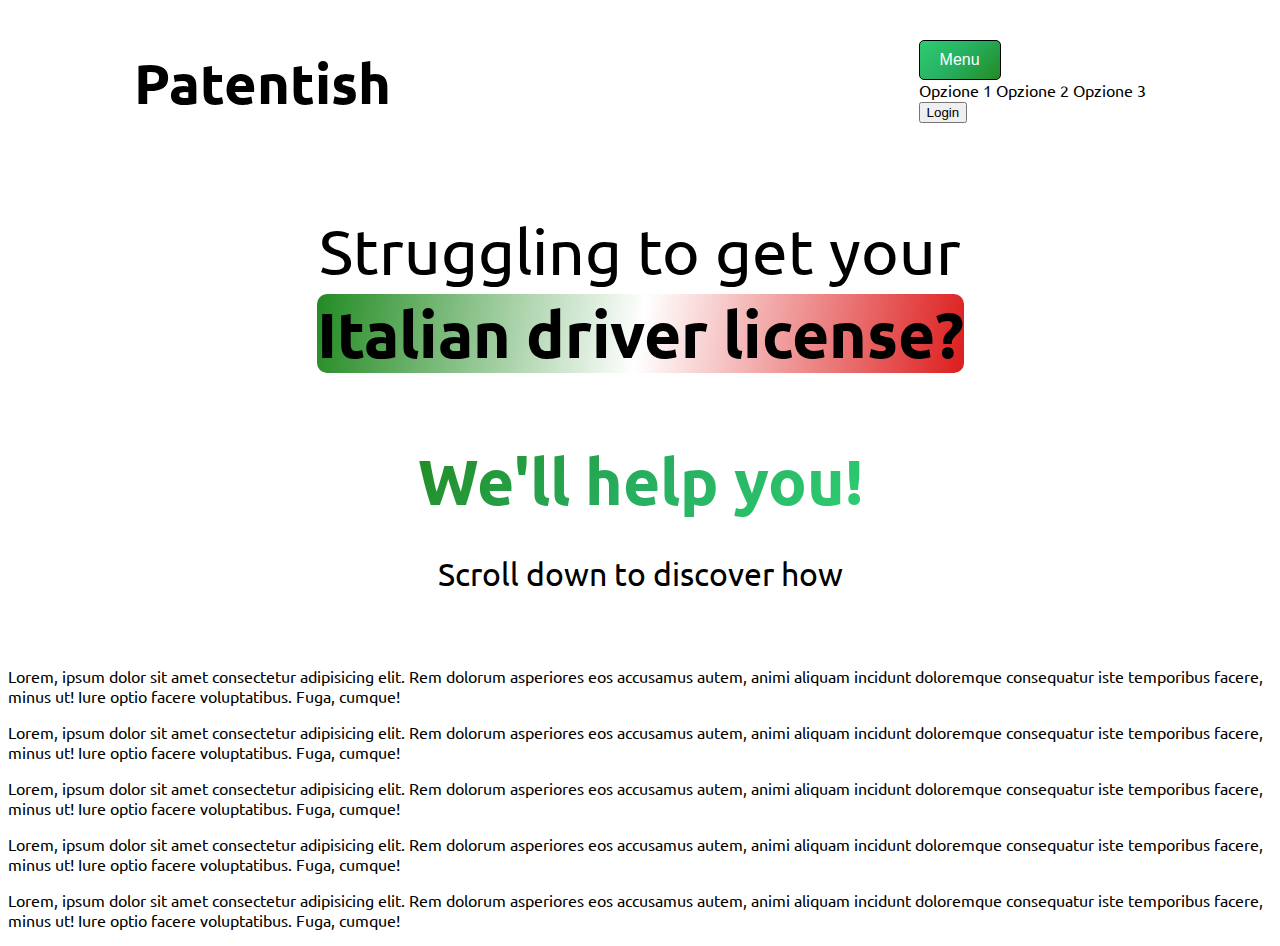
==== file.html @ d967818e "working on the header - desktop part only" ====
<!DOCTYPE html>
<html lang="en">

<head>
    <meta charset="UTF-8">
    <meta name="viewport" content="width=device-width, initial-scale=1.0">
    <title>Patentish</title>
    <link rel="stylesheet" href="/assets/desktop.css">
    <link rel="stylesheet" href="/assets/tablet.css">
    <link rel="stylesheet" href="/assets/mobile.css">
    <link rel="preconnect" href="https://fonts.googleapis.com">
    <link rel="preconnect" href="https://fonts.gstatic.com" crossorigin>
    <link
        href="https://fonts.googleapis.com/css2?family=Ubuntu:ital,wght@0,300;0,400;0,500;0,700;1,300;1,400;1,500;1,700&display=swap"
        rel="stylesheet">
</head>

<body>
    <header>
        <nav>
            <div class="nav">
                <h1>Patentish</h1>
                <div class="nav-container">
                    <div class="menu-container">
                        <button class="button">Menu</button>
                        <div class="dropdown-menu">
                            <a href="#">Opzione 1</a>
                            <a href="#">Opzione 2</a>
                            <a href="#">Opzione 3</a>
                        </div>
                        <button id="login-button"><a href="#">Login</a></button>
                    </div>
                </div>
            </div>
        </nav>
    </header>

    <main>
        <section class="title-container">
            <h2>Struggling to get your <br> <span class="italian">Italian driver license?</span> </h2>
            <div class="title2">
                <h3><span class="special-effect">We'll help
                        you! </span><br><span id="title1">Scroll down to discover how</span> </h3>
            </div>
        </section>

        <section>
            <p>Lorem, ipsum dolor sit amet consectetur adipisicing elit. Rem dolorum asperiores eos accusamus autem,
                animi aliquam incidunt doloremque consequatur iste temporibus facere, minus ut! Iure optio facere
                voluptatibus. Fuga, cumque!</p>
            <p>Lorem, ipsum dolor sit amet consectetur adipisicing elit. Rem dolorum asperiores eos accusamus autem,
                animi aliquam incidunt doloremque consequatur iste temporibus facere, minus ut! Iure optio facere
                voluptatibus. Fuga, cumque!</p>
            <p>Lorem, ipsum dolor sit amet consectetur adipisicing elit. Rem dolorum asperiores eos accusamus autem,
                animi aliquam incidunt doloremque consequatur iste temporibus facere, minus ut! Iure optio facere
                voluptatibus. Fuga, cumque!</p>
            <p>Lorem, ipsum dolor sit amet consectetur adipisicing elit. Rem dolorum asperiores eos accusamus autem,
                animi aliquam incidunt doloremque consequatur iste temporibus facere, minus ut! Iure optio facere
                voluptatibus. Fuga, cumque!</p>
            <p>Lorem, ipsum dolor sit amet consectetur adipisicing elit. Rem dolorum asperiores eos accusamus autem,
                animi aliquam incidunt doloremque consequatur iste temporibus facere, minus ut! Iure optio facere
                voluptatibus. Fuga, cumque!</p>
        </section>




        <article>



</body>

</html>
---- assets/desktop.css ----
@media (min-width: 1025px) {

    body {
        font-family: "Ubuntu", Verdana, "Geneva", Tahoma, sans-serif;
    }

    /* HEADER */

    /* NAVIGATION BAR */

    .header-background-picture {
        background-image: url(/foto-pictures/sfondo.PNG);
        background-size: cover;
        background-position: center;
        background-attachment: fixed;
        height: 100vh;
        /* o qualsiasi altra altezza desiderata */
    }

    .nav {
        display: flex;
        justify-content: space-between;
        align-items: center;
        padding: 0 10%;
    }

    .nav-container a {
        color: black;
        text-decoration: none;
    }

    h1 {
        background: black;
        /*linear-gradient(135deg, #228B22, #27ae60, #2ecc71); */
        font-weight: bold;
        -webkit-background-clip: text;
        background-clip: text;
        color: transparent;
        font-size: 3.5em;
    }

    .button {
        display: inline-block;
        padding: 10px 20px;
        font-size: 16px;
        color: #ffffff;
        background: linear-gradient(135deg, #2ecc71, #27ae60, #228B22);
        border: #000000 solid 1px;
        border-radius: 5px;
        text-align: center;
        text-decoration: none;
        cursor: pointer;
    }

    #white-button {
        display: inline-block;
        padding: 10px 20px;
        font-size: 16px;
        border: #000000 solid 1px;
        border-radius: 5px;
        background-color: #ffffff;
    }

    #red-button {
        display: inline-block;
        padding: 10px 20px;
        font-size: 16px;
        color: #ffffff !important;
        background: linear-gradient(135deg, #d75454, #d22727, #d40000);
        border: #000000 solid 1px;
        border-radius: 5px;
        text-align: center;
        text-decoration: none;
        cursor: pointer;
    }


    /* TITOLO */

    #title1 {
        font-size: 0.5em;
        font-weight: normal;
    }

    .title-container {
        text-align: center;
    }

    h2 {
        font-size: 4em;
        font-weight: normal;
        line-height: 130%;
    }

    h3 {
        font-size: 4em;
        font-weight: bold;

    }

    .italian {
        background: linear-gradient(100deg, #228B22, #ffffff, #dd1d1d);
        border-radius: 10px;
        font-weight: bold;
    }

    .special-effect {
        background: linear-gradient(135deg, #228B22, #27ae60, #2ecc71);
        font-weight: bold;
        -webkit-background-clip: text;
        background-clip: text;
        color: transparent;
        margin-bottom: 0;
    }


    /* STUPID ARROW */

    .down-arrow {
        position: absolute;
        top: calc(100vh - 60px);
        left: calc(50% - 14px);
        width: 0;
        height: 30px;
        border: 2px solid;
        border-radius: 2px;
        display: inline-block;
        animation: jumpInfinite 1.5s infinite;
    }

    .down-arrow:after {
        content: " ";
        position: absolute;
        top: 12px;
        /* Posiziona la punta alla fine del corpo */
        left: -10px;
        /* Centra la freccia */
        width: 16px;
        height: 16px;
        border-bottom: 4px solid;
        border-right: 4px solid;
        border-radius: 4px;
        transform: rotateZ(45deg);
    }

    @keyframes jumpInfinite {
        0% {
            transform: translateY(0);
        }

        50% {
            transform: translateY(20px);
        }

        100% {
            transform: translateY(0);
        }
    }

}
---- assets/tablet.css ----
@media (min-width: 769px) and (max-width: 1024px) {}
---- assets/mobile.css ----
@media (max-width: 768px) {}
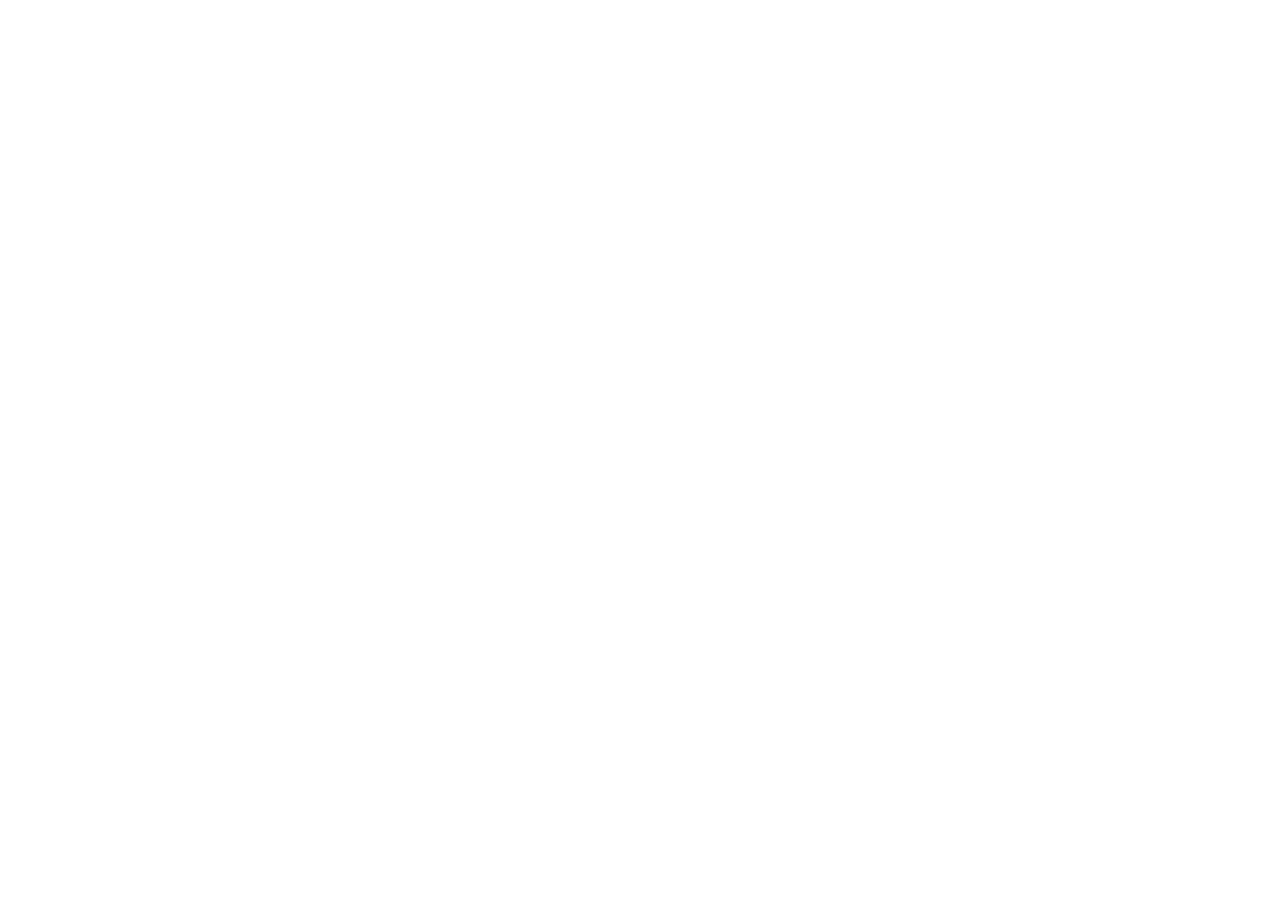
==== commit 753c4735: "Rimuovi .DS_Store dal repository" ====
--- a/file.html
+++ b/file.html
@@ -16,56 +16,6 @@
 </head>
 
 <body>
-    <header>
-        <nav>
-            <div class="nav">
-                <h1>Patentish</h1>
-                <div class="nav-container">
-                    <div class="menu-container">
-                        <button class="button">Menu</button>
-                        <div class="dropdown-menu">
-                            <a href="#">Opzione 1</a>
-                            <a href="#">Opzione 2</a>
-                            <a href="#">Opzione 3</a>
-                        </div>
-                        <button id="login-button"><a href="#">Login</a></button>
-                    </div>
-                </div>
-            </div>
-        </nav>
-    </header>
-
-    <main>
-        <section class="title-container">
-            <h2>Struggling to get your <br> <span class="italian">Italian driver license?</span> </h2>
-            <div class="title2">
-                <h3><span class="special-effect">We'll help
-                        you! </span><br><span id="title1">Scroll down to discover how</span> </h3>
-            </div>
-        </section>
-
-        <section>
-            <p>Lorem, ipsum dolor sit amet consectetur adipisicing elit. Rem dolorum asperiores eos accusamus autem,
-                animi aliquam incidunt doloremque consequatur iste temporibus facere, minus ut! Iure optio facere
-                voluptatibus. Fuga, cumque!</p>
-            <p>Lorem, ipsum dolor sit amet consectetur adipisicing elit. Rem dolorum asperiores eos accusamus autem,
-                animi aliquam incidunt doloremque consequatur iste temporibus facere, minus ut! Iure optio facere
-                voluptatibus. Fuga, cumque!</p>
-            <p>Lorem, ipsum dolor sit amet consectetur adipisicing elit. Rem dolorum asperiores eos accusamus autem,
-                animi aliquam incidunt doloremque consequatur iste temporibus facere, minus ut! Iure optio facere
-                voluptatibus. Fuga, cumque!</p>
-            <p>Lorem, ipsum dolor sit amet consectetur adipisicing elit. Rem dolorum asperiores eos accusamus autem,
-                animi aliquam incidunt doloremque consequatur iste temporibus facere, minus ut! Iure optio facere
-                voluptatibus. Fuga, cumque!</p>
-            <p>Lorem, ipsum dolor sit amet consectetur adipisicing elit. Rem dolorum asperiores eos accusamus autem,
-                animi aliquam incidunt doloremque consequatur iste temporibus facere, minus ut! Iure optio facere
-                voluptatibus. Fuga, cumque!</p>
-        </section>
-
-
-
-
-        <article>
 
 
 
--- a/assets/desktop.css
+++ b/assets/desktop.css
@@ -1,160 +1,52 @@
-@media (min-width: 1025px) {
+/* Media query per desktop (min larghezza: 1024px) */
+@media screen and (min-width: 1024px) {
 
-    body {
-        font-family: "Ubuntu", Verdana, "Geneva", Tahoma, sans-serif;
-    }
+    /* HEADER SECTION */
 
-    /* HEADER */
+    /* navigation bar */
 
-    /* NAVIGATION BAR */
-
-    .header-background-picture {
-        background-image: url(/foto-pictures/sfondo.PNG);
-        background-size: cover;
-        background-position: center;
-        background-attachment: fixed;
-        height: 100vh;
-        /* o qualsiasi altra altezza desiderata */
+    nav {
+        background-color: #f8f8f8;
+        padding: 10px 20px;
     }
 
     .nav {
         display: flex;
         justify-content: space-between;
         align-items: center;
-        padding: 0 10%;
-    }
-
-    .nav-container a {
-        color: black;
-        text-decoration: none;
     }
 
     h1 {
-        background: black;
-        /*linear-gradient(135deg, #228B22, #27ae60, #2ecc71); */
-        font-weight: bold;
-        -webkit-background-clip: text;
-        background-clip: text;
-        color: transparent;
-        font-size: 3.5em;
+        font-size: 1.8rem;
+        margin: 0;
     }
 
-    .button {
-        display: inline-block;
-        padding: 10px 20px;
-        font-size: 16px;
-        color: #ffffff;
-        background: linear-gradient(135deg, #2ecc71, #27ae60, #228B22);
-        border: #000000 solid 1px;
-        border-radius: 5px;
-        text-align: center;
-        text-decoration: none;
-        cursor: pointer;
+    .nav-container {
+        display: flex;
+        gap: 10px;
     }
 
-    #white-button {
-        display: inline-block;
-        padding: 10px 20px;
-        font-size: 16px;
-        border: #000000 solid 1px;
-        border-radius: 5px;
-        background-color: #ffffff;
+    /* title section */
+
+    .title-background-picture {
+        height: 80vh;
     }
 
-    #red-button {
-        display: inline-block;
-        padding: 10px 20px;
-        font-size: 16px;
-        color: #ffffff !important;
-        background: linear-gradient(135deg, #d75454, #d22727, #d40000);
-        border: #000000 solid 1px;
-        border-radius: 5px;
-        text-align: center;
-        text-decoration: none;
-        cursor: pointer;
+    #title-1 {
+        position: absolute;
+        top: 50%;
+        left: 50%;
+        transform: translate(-50%, -50%);
+        z-index: 2;
+    }
+
+    #title-2 {
+        position: absolute;
+        top: 70%;
+        left: 50%;
+        transform: translate(-50%, -50%);
+        z-index: 2;
     }
 
 
-    /* TITOLO */
-
-    #title1 {
-        font-size: 0.5em;
-        font-weight: normal;
-    }
-
-    .title-container {
-        text-align: center;
-    }
-
-    h2 {
-        font-size: 4em;
-        font-weight: normal;
-        line-height: 130%;
-    }
-
-    h3 {
-        font-size: 4em;
-        font-weight: bold;
-
-    }
-
-    .italian {
-        background: linear-gradient(100deg, #228B22, #ffffff, #dd1d1d);
-        border-radius: 10px;
-        font-weight: bold;
-    }
-
-    .special-effect {
-        background: linear-gradient(135deg, #228B22, #27ae60, #2ecc71);
-        font-weight: bold;
-        -webkit-background-clip: text;
-        background-clip: text;
-        color: transparent;
-        margin-bottom: 0;
-    }
-
-
-    /* STUPID ARROW */
-
-    .down-arrow {
-        position: absolute;
-        top: calc(100vh - 60px);
-        left: calc(50% - 14px);
-        width: 0;
-        height: 30px;
-        border: 2px solid;
-        border-radius: 2px;
-        display: inline-block;
-        animation: jumpInfinite 1.5s infinite;
-    }
-
-    .down-arrow:after {
-        content: " ";
-        position: absolute;
-        top: 12px;
-        /* Posiziona la punta alla fine del corpo */
-        left: -10px;
-        /* Centra la freccia */
-        width: 16px;
-        height: 16px;
-        border-bottom: 4px solid;
-        border-right: 4px solid;
-        border-radius: 4px;
-        transform: rotateZ(45deg);
-    }
-
-    @keyframes jumpInfinite {
-        0% {
-            transform: translateY(0);
-        }
-
-        50% {
-            transform: translateY(20px);
-        }
-
-        100% {
-            transform: translateY(0);
-        }
-    }
-
 }--- a/assets/tablet.css
+++ b/assets/tablet.css
@@ -1 +1,51 @@
-@media (min-width: 769px) and (max-width: 1024px) {}+/* Media query per tablet (min larghezza: 768px) */
+@media screen and (min-width: 768px) {
+
+    /* HEADER */
+
+    /* navigation bar */
+
+    nav {
+        background-color: #f8f8f8;
+        padding: 10px 20px;
+    }
+
+    .nav {
+        display: flex;
+        justify-content: space-between;
+        align-items: center;
+    }
+
+    h1 {
+        font-size: 1.5rem;
+        margin: 0;
+    }
+
+    .nav-container {
+        display: flex;
+        gap: 5px;
+    }
+
+    /* title section */
+
+    .title-background-picture {
+        height: 70vh;
+    }
+
+    #title-1 {
+        position: absolute;
+        top: 50%;
+        left: 50%;
+        transform: translate(-50%, -50%);
+        z-index: 2;
+    }
+
+    #title-2 {
+        position: absolute;
+        top: 70%;
+        left: 50%;
+        transform: translate(-50%, -50%);
+        z-index: 2;
+    }
+
+}--- a/assets/mobile.css
+++ b/assets/mobile.css
@@ -1 +1,51 @@
-@media (max-width: 768px) {}+@media (max-width: 768px) {
+
+    /* HEADER */
+
+    /* navigation bar */
+
+    nav {
+        background-color: #f8f8f8;
+        padding: 10px 10px;
+    }
+
+    .nav {
+        display: flex;
+        justify-content: space-between;
+        align-items: center;
+    }
+
+    h1 {
+        font-size: 1.5rem;
+        margin: 0;
+    }
+
+    .nav-container {
+        display: flex;
+        gap: 5px;
+    }
+
+    #menu-button {
+        display: none;
+    }
+
+
+    /* title section */
+
+    #title-1 {
+        position: absolute;
+        top: 50%;
+        left: 50%;
+        transform: translate(-50%, -50%);
+        z-index: 2;
+    }
+
+    #title-2 {
+        position: absolute;
+        top: 70%;
+        left: 50%;
+        transform: translate(-50%, -50%);
+        z-index: 2;
+    }
+
+}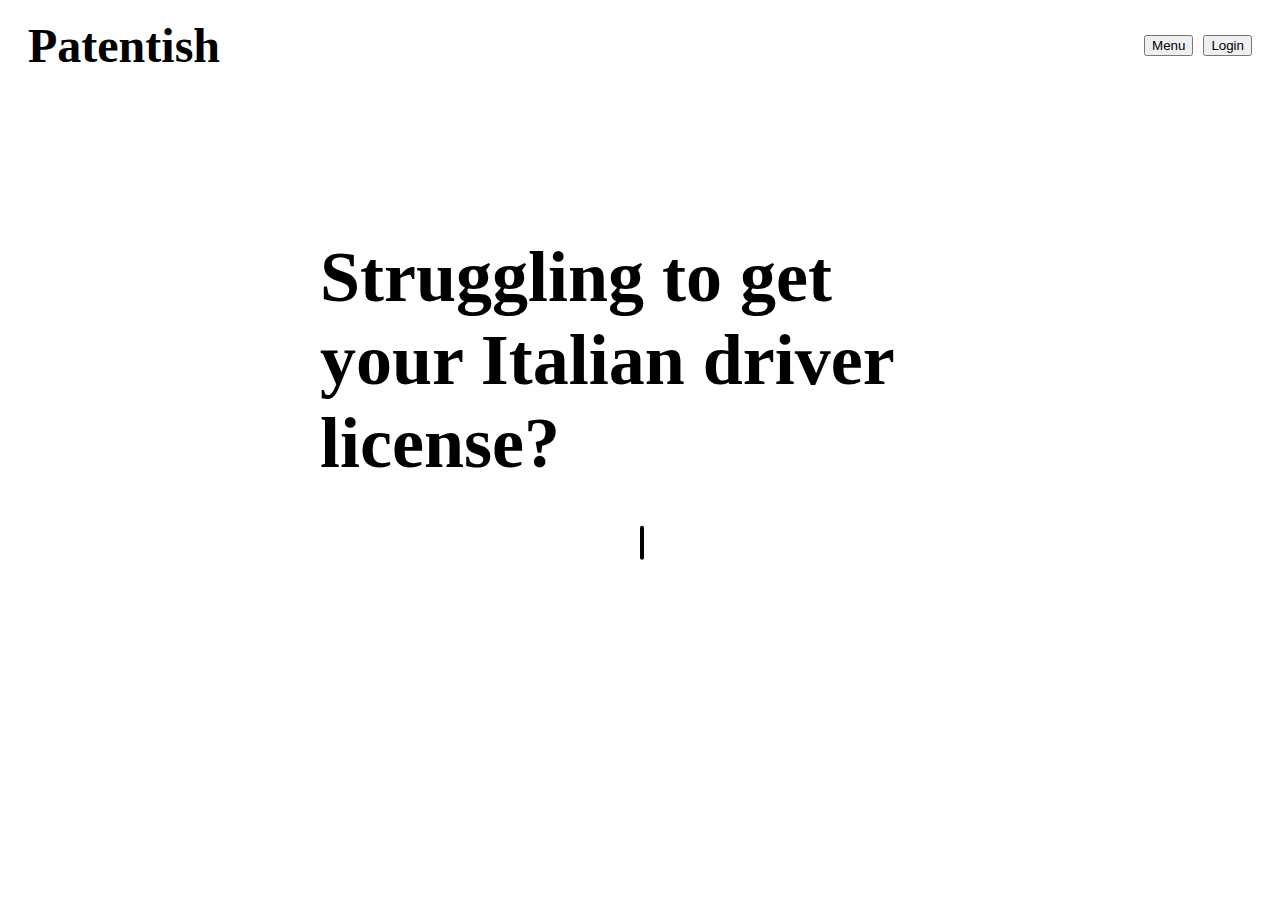
==== commit cbb26e04: "fix file.html" ====
--- a/file.html
+++ b/file.html
@@ -16,9 +16,31 @@
 </head>
 
 <body>
-
-
-
+    <header>
+        <nav>
+            <div class="nav">
+                <h1>Patentish</h1>
+                <div class="nav-container">
+                    <button class="button" id="menu-button">Menu</button>
+                    <button class="button" id="login-button">Login</button>
+                </div>
+            </div>
+        </nav>
+        <section class="title-container">
+            <div class="title-background-picture">
+                <div class="overlay"></div>
+            </div>
+            <div id="title-1">
+                <h2>Struggling to get your Italian driver license?</h2>
+                <div class="down-arrow"></div>
+            </div>
+            <div id="title-2">
+                <h3>We'll help you!</h3>
+                <p> Scroll down to discover how</p>
+                <div class="down-arrow"></div>
+            </div>
+        </section>
+    </header>
 </body>
 
 </html>--- a/assets/desktop.css
+++ b/assets/desktop.css
@@ -6,7 +6,6 @@
     /* navigation bar */
 
     nav {
-        background-color: #f8f8f8;
         padding: 10px 20px;
     }
 
@@ -17,7 +16,7 @@
     }
 
     h1 {
-        font-size: 1.8rem;
+        font-size: 3em;
         margin: 0;
     }
 
@@ -34,7 +33,7 @@
 
     #title-1 {
         position: absolute;
-        top: 50%;
+        top: 30%;
         left: 50%;
         transform: translate(-50%, -50%);
         z-index: 2;
@@ -42,6 +41,7 @@
 
     #title-2 {
         position: absolute;
+        display: none;
         top: 70%;
         left: 50%;
         transform: translate(-50%, -50%);
--- a/assets/tablet.css
+++ b/assets/tablet.css
@@ -6,7 +6,6 @@
     /* navigation bar */
 
     nav {
-        background-color: #f8f8f8;
         padding: 10px 20px;
     }
 
@@ -17,13 +16,13 @@
     }
 
     h1 {
-        font-size: 1.5rem;
+        font-size: 3em;
         margin: 0;
     }
 
     .nav-container {
         display: flex;
-        gap: 5px;
+        gap: 10px;
     }
 
     /* title section */
@@ -34,13 +33,15 @@
 
     #title-1 {
         position: absolute;
-        top: 50%;
+        top: 40%;
         left: 50%;
         transform: translate(-50%, -50%);
         z-index: 2;
+        font-size: 3em;
     }
 
     #title-2 {
+        display: none;
         position: absolute;
         top: 70%;
         left: 50%;
@@ -48,4 +49,20 @@
         z-index: 2;
     }
 
+    /* ANIMATED ARROW */
+
+    .down-arrow {
+        position: absolute;
+        top: 350px;
+        bottom: 40px;
+        /* Posiziona la freccia 20px sopra il bordo inferiore della sezione */
+        left: 50%;
+        width: 0;
+        height: 30px;
+        border: 2px solid;
+        border-radius: 2px;
+        display: inline-block;
+        animation: jumpInfinite 1.5s infinite;
+    }
+
 }--- a/assets/mobile.css
+++ b/assets/mobile.css
@@ -5,8 +5,8 @@
     /* navigation bar */
 
     nav {
-        background-color: #f8f8f8;
         padding: 10px 10px;
+        margin: 0 10px;
     }
 
     .nav {
@@ -16,7 +16,7 @@
     }
 
     h1 {
-        font-size: 1.5rem;
+        font-size: 1.5em;
         margin: 0;
     }
 
@@ -34,18 +34,36 @@
 
     #title-1 {
         position: absolute;
-        top: 50%;
+        top: 40%;
         left: 50%;
         transform: translate(-50%, -50%);
         z-index: 2;
+        font-size: 2em;
     }
 
     #title-2 {
         position: absolute;
+        display: none;
         top: 70%;
         left: 50%;
         transform: translate(-50%, -50%);
         z-index: 2;
     }
 
+    /* ANIMATED ARROW */
+
+    .down-arrow {
+        position: absolute;
+        top: 400px;
+        bottom: 40px;
+        /* Posiziona la freccia 20px sopra il bordo inferiore della sezione */
+        left: 50%;
+        width: 0;
+        height: 30px;
+        border: 2px solid;
+        border-radius: 2px;
+        display: inline-block;
+        animation: jumpInfinite 1.5s infinite;
+    }
+
 }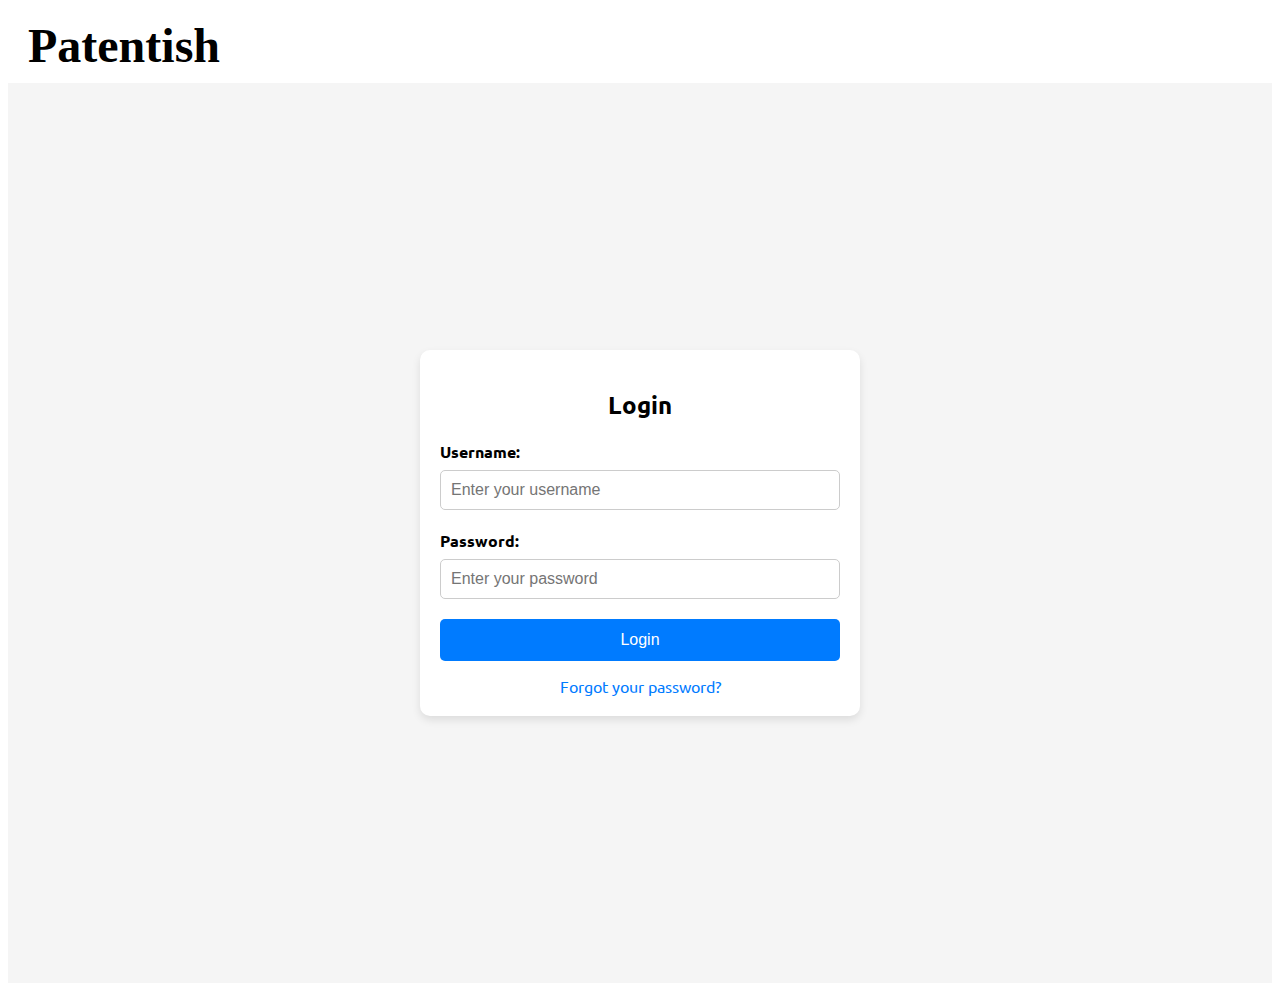
==== commit 93361cad: "grid section wip" ====
--- a/file.html
+++ b/file.html
@@ -5,42 +5,168 @@
     <meta charset="UTF-8">
     <meta name="viewport" content="width=device-width, initial-scale=1.0">
     <title>Patentish</title>
-    <link rel="stylesheet" href="/assets/desktop.css">
-    <link rel="stylesheet" href="/assets/tablet.css">
-    <link rel="stylesheet" href="/assets/mobile.css">
+    <link rel="stylesheet" href="./assets/desktop.css" media="screen and (min-width: 1024px)">
+    <link rel="stylesheet" href="./assets/tablet.css" media="screen and (min-width: 768px) and (max-width: 1023px)">
+    <link rel="stylesheet" href="./assets/mobile.css" media="screen and (max-width: 767px)">
     <link rel="preconnect" href="https://fonts.googleapis.com">
     <link rel="preconnect" href="https://fonts.gstatic.com" crossorigin>
     <link
         href="https://fonts.googleapis.com/css2?family=Ubuntu:ital,wght@0,300;0,400;0,500;0,700;1,300;1,400;1,500;1,700&display=swap"
         rel="stylesheet">
+    <style>
+        /* HEADER SECTION */
+        nav a {
+            text-decoration: none;
+        }
+
+        h1 {
+            color: #000000;
+        }
+
+        /* FORM SECTION */
+
+        main {
+            font-family: "Ubuntu", Verdana, "Geneva", Tahoma, sans-serif;
+            background-color: whitesmoke;
+            display: flex;
+            justify-content: center;
+            align-items: center;
+            height: 100vh;
+            margin: 0 0;
+        }
+
+        .form-container {
+            background-color: #ffffff;
+            padding: 20px;
+            border-radius: 10px;
+            box-shadow: 0px 4px 8px rgba(0, 0, 0, 0.1);
+            max-width: 400px;
+            width: 100%;
+        }
+
+        h2 {
+            text-align: center;
+            margin-bottom: 20px;
+        }
+
+        form {
+            display: flex;
+            flex-direction: column;
+        }
+
+        label {
+            margin-bottom: 8px;
+            font-weight: bold;
+        }
+
+        input[type="text"],
+        input[type="password"] {
+            padding: 10px;
+            margin-bottom: 20px;
+            border: 1px solid #ccc;
+            border-radius: 5px;
+            font-size: 16px;
+            width: 100%;
+            box-sizing: border-box;
+        }
+
+        button {
+            padding: 12px;
+            background-color: #007bff;
+            color: white;
+            border: none;
+            border-radius: 5px;
+            cursor: pointer;
+            font-size: 16px;
+        }
+
+        button:hover {
+            background-color: #0056b3;
+        }
+
+        /* Combinator selector: seleziona input che segue un label */
+        label+input {
+            margin-bottom: 20px;
+            padding: 10px;
+            border: 1px solid #ccc;
+            border-radius: 5px;
+            font-size: 16px;
+            width: 100%;
+            box-sizing: border-box;
+        }
+
+        /* Attribute selector: seleziona il pulsante con l'attributo type="submit" */
+        button[type="submit"] {
+            padding: 12px;
+            background-color: #007bff;
+            color: white;
+            border: none;
+            border-radius: 5px;
+            cursor: pointer;
+            font-size: 16px;
+        }
+
+        button[type="submit"]:hover {
+            background-color: #0056b3;
+        }
+
+        .forgot-password {
+            margin-top: 15px;
+            text-align: center;
+        }
+
+        .forgot-password a {
+            color: #007bff;
+            text-decoration: none;
+        }
+
+        .forgot-password a:hover {
+            text-decoration: underline;
+        }
+
+        /* Responsive design per mobile */
+        @media screen and (max-width: 600px) {
+            .form-container {
+                padding: 15px;
+                width: 90%;
+            }
+
+            button {
+                font-size: 14px;
+            }
+        }
+    </style>
 </head>
 
 <body>
     <header>
         <nav>
             <div class="nav">
-                <h1>Patentish</h1>
-                <div class="nav-container">
-                    <button class="button" id="menu-button">Menu</button>
-                    <button class="button" id="login-button">Login</button>
-                </div>
+                <a href="/index.html">
+                    <h1>Patentish</h1>
+                </a>
             </div>
         </nav>
-        <section class="title-container">
-            <div class="title-background-picture">
-                <div class="overlay"></div>
-            </div>
-            <div id="title-1">
-                <h2>Struggling to get your Italian driver license?</h2>
-                <div class="down-arrow"></div>
-            </div>
-            <div id="title-2">
-                <h3>We'll help you!</h3>
-                <p> Scroll down to discover how</p>
-                <div class="down-arrow"></div>
-            </div>
-        </section>
     </header>
+
+    <main>
+        <div class="form-container">
+            <h2>Login</h2>
+            <form action="#" method="POST">
+                <label for="username">Username:</label>
+                <input type="text" id="username" name="username" placeholder="Enter your username" required>
+
+                <label for="password">Password:</label>
+                <input type="password" id="password" name="password" placeholder="Enter your password" required>
+
+                <button type="submit">Login</button>
+
+                <div class="forgot-password">
+                    <a href="#">Forgot your password?</a>
+                </div>
+            </form>
+        </div>
+    </main>
 </body>
 
 </html>--- a/assets/tablet.css
+++ b/assets/tablet.css
@@ -65,4 +65,27 @@
         animation: jumpInfinite 1.5s infinite;
     }
 
+    h3 {
+        margin: 1% 5%;
+    }
+
+    .grid-container {
+        display: grid;
+        grid-template-columns: repeat(3, 1fr);
+        gap: 20px;
+        margin: 1% 5%;
+    }
+
+    .grid-item {
+        background-color: #f0f0f0;
+        padding: 20px;
+        text-align: center;
+        border: 1px solid #ccc;
+    }
+
+    .grid-item img {
+        height: auto;
+        width: 100%;
+    }
+
 }--- a/assets/mobile.css
+++ b/assets/mobile.css
@@ -66,4 +66,14 @@
         animation: jumpInfinite 1.5s infinite;
     }
 
+    .grid-container {
+        grid-template-columns: 1fr;
+        /* Una colonna */
+    }
+
+    .grid-item img {
+        height: auto;
+        width: 100%;
+    }
+
 }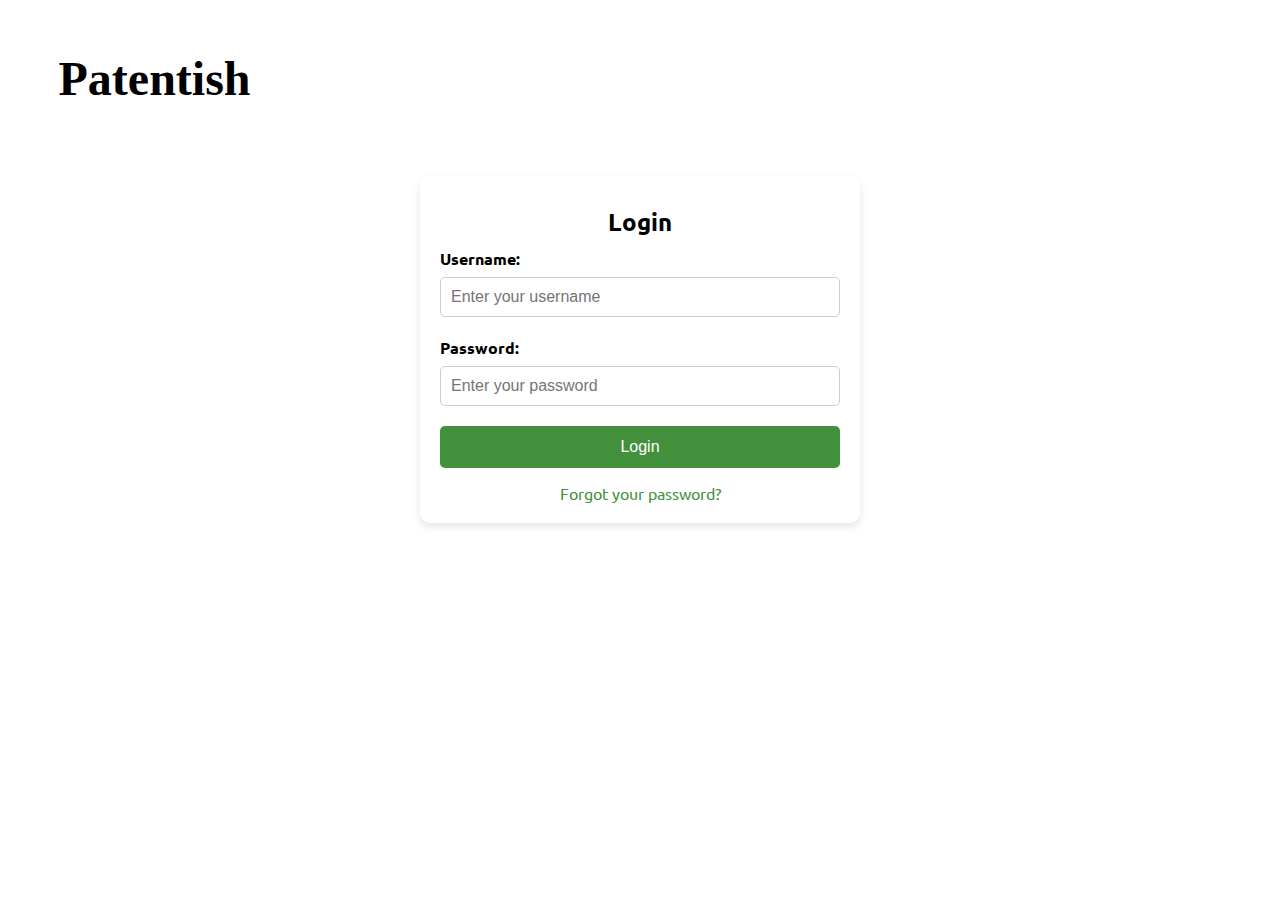
==== commit ac98c4b4: "login section" ====
--- a/file.html
+++ b/file.html
@@ -5,9 +5,6 @@
     <meta charset="UTF-8">
     <meta name="viewport" content="width=device-width, initial-scale=1.0">
     <title>Patentish</title>
-    <link rel="stylesheet" href="./assets/desktop.css" media="screen and (min-width: 1024px)">
-    <link rel="stylesheet" href="./assets/tablet.css" media="screen and (min-width: 768px) and (max-width: 1023px)">
-    <link rel="stylesheet" href="./assets/mobile.css" media="screen and (max-width: 767px)">
     <link rel="preconnect" href="https://fonts.googleapis.com">
     <link rel="preconnect" href="https://fonts.gstatic.com" crossorigin>
     <link
@@ -21,18 +18,24 @@
 
         h1 {
             color: #000000;
+            font-size: 3em;
+            margin: 4% 4%;
         }
 
         /* FORM SECTION */
+        .nav {
+            margin-bottom: 10px;
+            /* Spazio ridotto tra titolo e form */
+        }
 
         main {
             font-family: "Ubuntu", Verdana, "Geneva", Tahoma, sans-serif;
-            background-color: whitesmoke;
             display: flex;
             justify-content: center;
             align-items: center;
-            height: 100vh;
-            margin: 0 0;
+            margin: 0;
+            padding-top: 20px;
+            /* Controlla la distanza tra il titolo e il form */
         }
 
         .form-container {
@@ -46,7 +49,8 @@
 
         h2 {
             text-align: center;
-            margin-bottom: 20px;
+            margin: 10px 0;
+            /* Riduce i margini del titolo del form */
         }
 
         form {
@@ -72,7 +76,7 @@
 
         button {
             padding: 12px;
-            background-color: #007bff;
+            background-color: #43913c;
             color: white;
             border: none;
             border-radius: 5px;
@@ -81,33 +85,7 @@
         }
 
         button:hover {
-            background-color: #0056b3;
-        }
-
-        /* Combinator selector: seleziona input che segue un label */
-        label+input {
-            margin-bottom: 20px;
-            padding: 10px;
-            border: 1px solid #ccc;
-            border-radius: 5px;
-            font-size: 16px;
-            width: 100%;
-            box-sizing: border-box;
-        }
-
-        /* Attribute selector: seleziona il pulsante con l'attributo type="submit" */
-        button[type="submit"] {
-            padding: 12px;
-            background-color: #007bff;
-            color: white;
-            border: none;
-            border-radius: 5px;
-            cursor: pointer;
-            font-size: 16px;
-        }
-
-        button[type="submit"]:hover {
-            background-color: #0056b3;
+            background-color: #43913c;
         }
 
         .forgot-password {
@@ -116,7 +94,7 @@
         }
 
         .forgot-password a {
-            color: #007bff;
+            color: #43913c;
             text-decoration: none;
         }
 
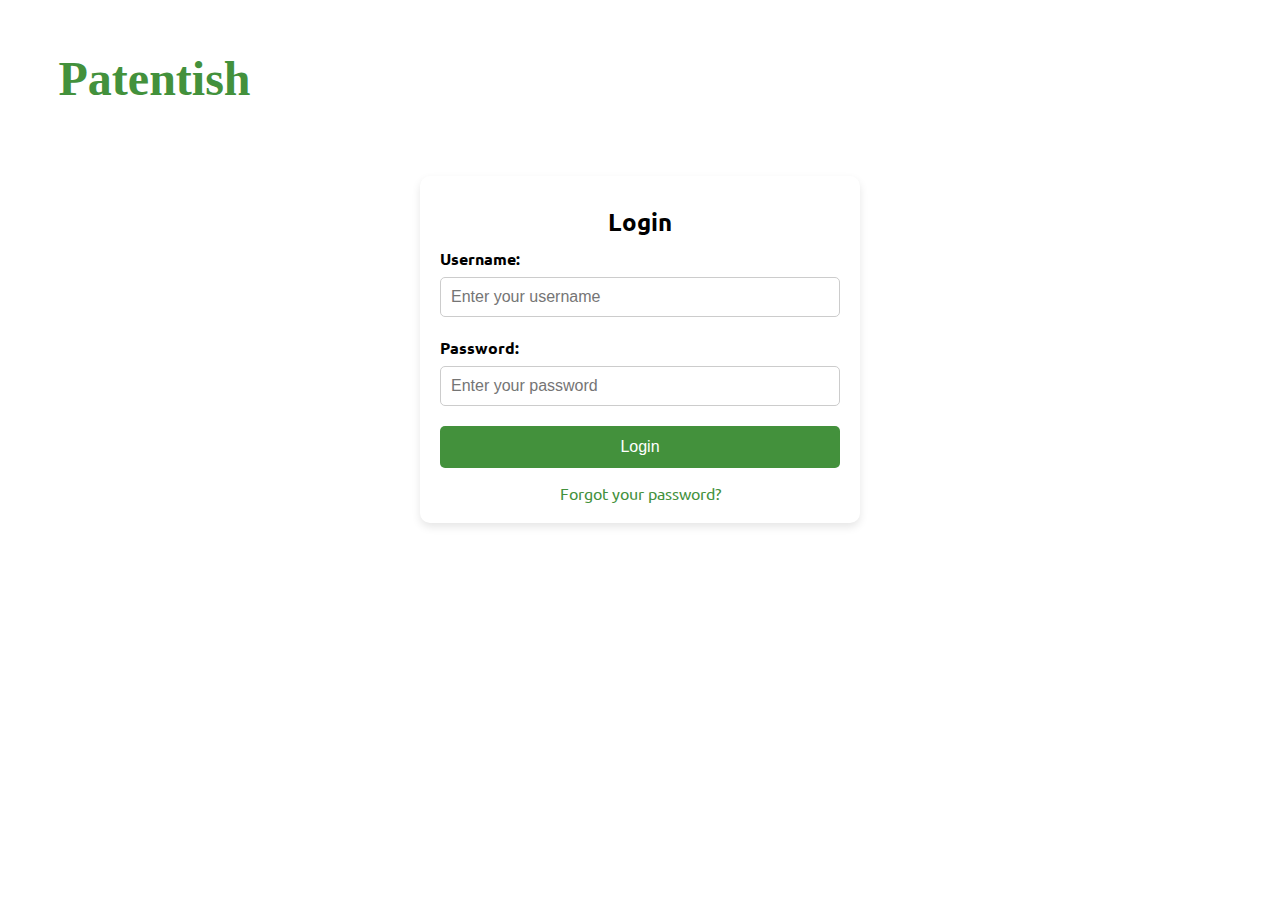
==== commit 69bb4370: "readme file update" ====
--- a/file.html
+++ b/file.html
@@ -17,7 +17,7 @@
         }
 
         h1 {
-            color: #000000;
+            color: #43913c;
             font-size: 3em;
             margin: 4% 4%;
         }
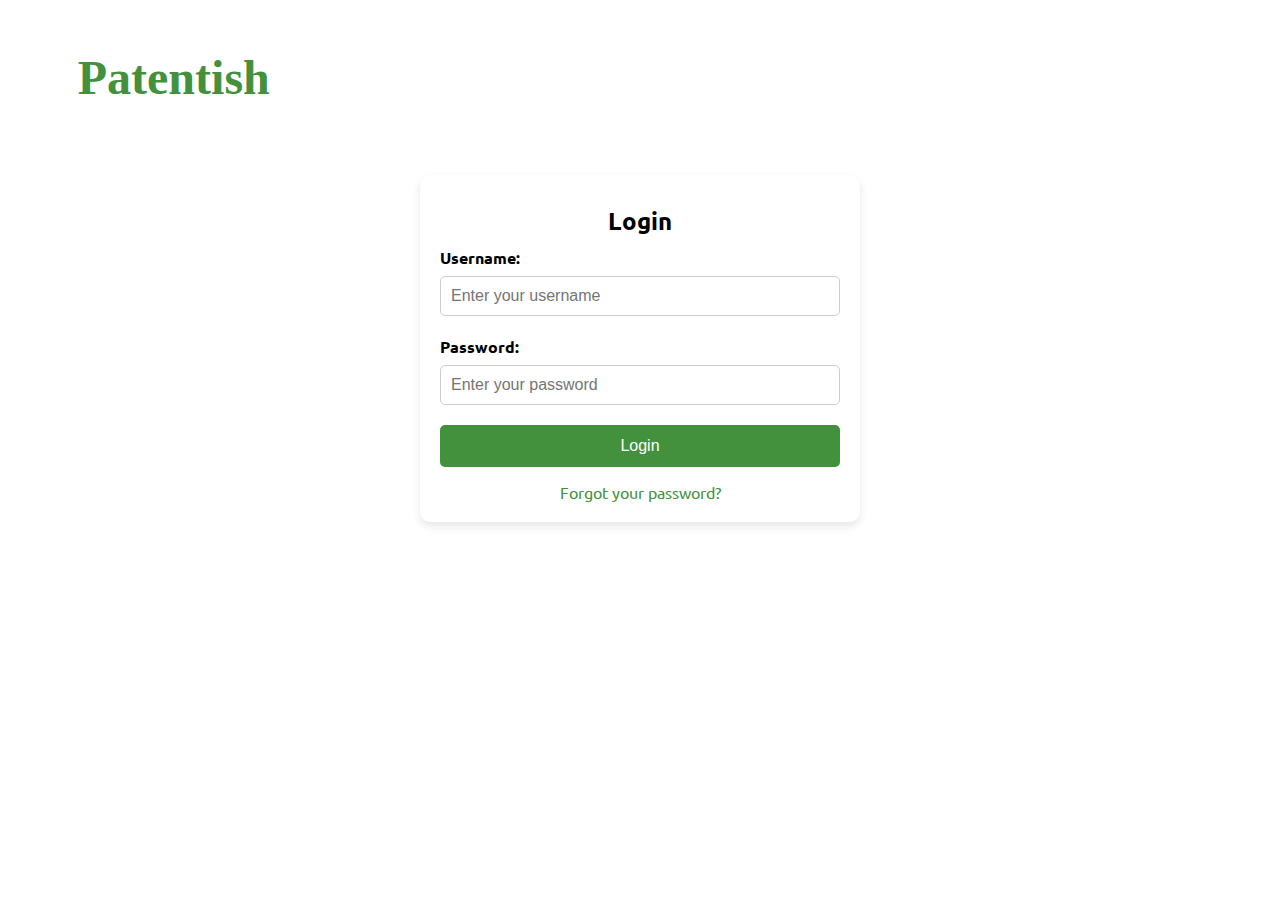
==== commit fc1b7f3e: "last commit" ====
--- a/file.html
+++ b/file.html
@@ -25,7 +25,7 @@
         /* FORM SECTION */
         .nav {
             margin-bottom: 10px;
-            /* Spazio ridotto tra titolo e form */
+            margin-left: 20px;
         }
 
         main {
